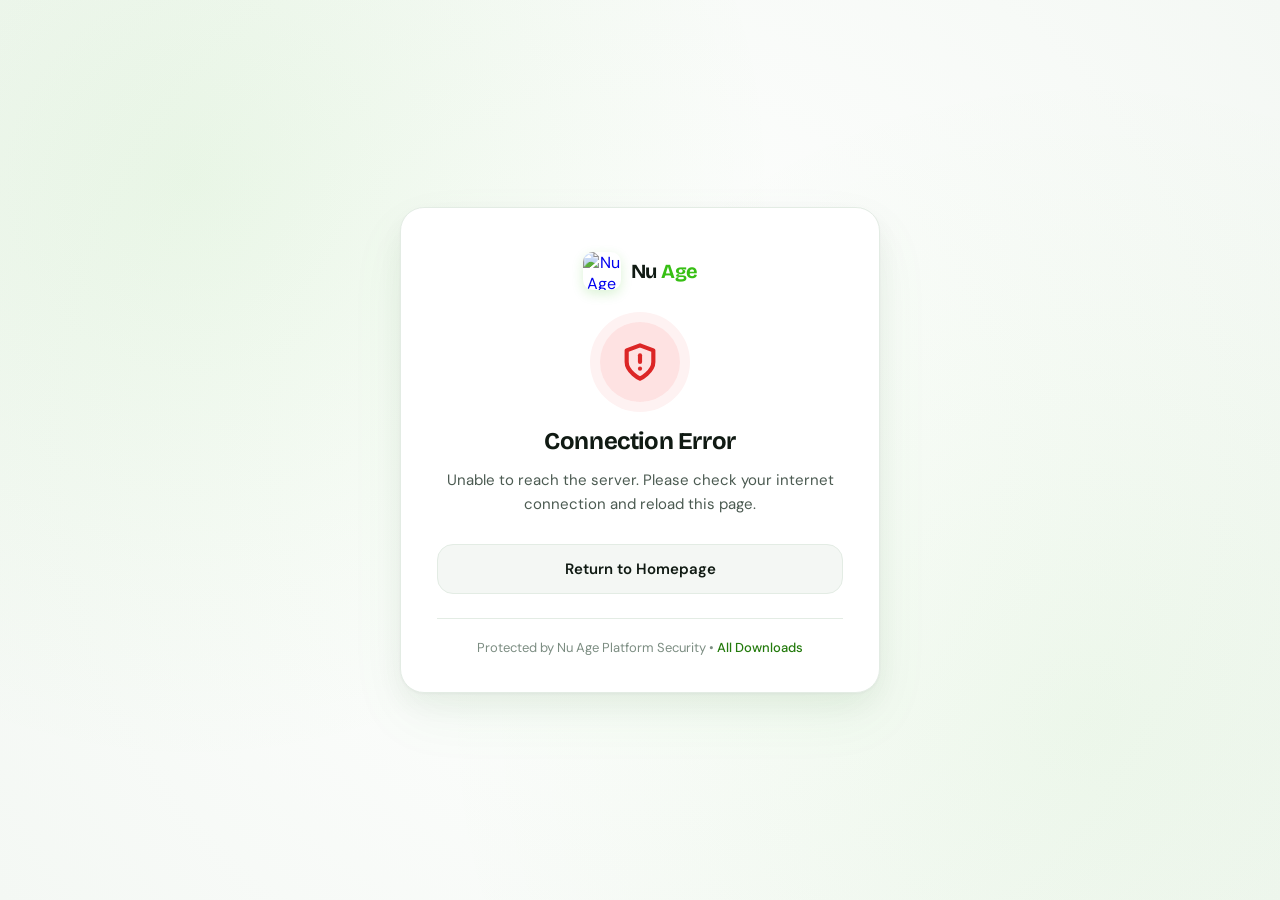
==== accept-invite/index.html @ 4c00294f "support query token and physical accept-invite directory index" ====
<!DOCTYPE html>
<html lang="en">

<head>
  <meta charset="UTF-8" />
  <meta name="viewport" content="width=device-width, initial-scale=1.0" />
  <title>Accept Invitation — Nu Age</title>
  <meta name="description" content="Accept your organization invitation to join Nu Age AI Learning Platform." />
  <link rel="icon" href="https://nu-age-cdn.b-cdn.net/logos/Nu%20logo%20only.jpeg" />
  <link rel="apple-touch-icon" href="https://nu-age-cdn.b-cdn.net/logos/Nu%20logo%20only.jpeg" />

  <!-- Google Fonts -->
  <link rel="preconnect" href="https://fonts.googleapis.com" />
  <link rel="preconnect" href="https://fonts.gstatic.com" crossorigin />
  <link
    href="https://fonts.googleapis.com/css2?family=Bricolage+Grotesque:opsz,wght@12..96,500;12..96,600;12..96,700;12..96,800&family=DM+Sans:ital,opsz,wght@0,9..40,400;0,9..40,500;0,9..40,600;0,9..40,700&display=swap"
    rel="stylesheet" />

  <style>
    *,
    *::before,
    *::after {
      box-sizing: border-box;
      margin: 0;
      padding: 0;
    }

    :root {
      --green: #37BF14;
      --green-glow: rgba(55, 191, 20, 0.25);
      --green-dark: #237A0C;
      --green-100: #E8F8E1;
      --green-50: #F4FBF1;
      --amber: #D97706;
      --amber-100: #FEF3C7;
      --red: #DC2626;
      --red-100: #FEE2E2;
      --ink: #101A13;
      --ink-soft: #4B5A51;
      --ink-muted: #7C8D82;
      --line: #E3ECE4;
      --surface: #FFFFFF;
      --radius: 16px;
      --radius-lg: 24px;
    }

    body {
      font-family: 'DM Sans', -apple-system, BlinkMacSystemFont, sans-serif;
      background-color: #F6FAF6;
      color: var(--ink);
      min-height: 100vh;
      display: flex;
      flex-direction: column;
      align-items: center;
      justify-content: center;
      padding: 24px 16px;
      position: relative;
      overflow-x: hidden;
    }

    /* Ambient Background Glow */
    .bg-mesh {
      position: fixed;
      top: 0;
      left: 0;
      right: 0;
      bottom: 0;
      background:
        radial-gradient(circle at 15% 20%, rgba(55, 191, 20, 0.08) 0%, transparent 45%),
        radial-gradient(circle at 85% 80%, rgba(55, 191, 20, 0.06) 0%, transparent 50%),
        radial-gradient(circle at 50% 50%, #ffffff 0%, #F4F8F4 100%);
      z-index: -1;
    }

    /* Main Container */
    .invite-card {
      width: 100%;
      max-width: 480px;
      background: var(--surface);
      border: 1px solid var(--line);
      border-radius: var(--radius-lg);
      padding: 44px 36px 36px;
      box-shadow:
        0 1px 3px rgba(16, 26, 19, 0.04),
        0 12px 32px rgba(16, 26, 19, 0.06),
        0 24px 60px rgba(55, 191, 20, 0.05);
      text-align: center;
      position: relative;
      animation: cardFadeIn 0.5s cubic-bezier(0.16, 1, 0.3, 1) forwards;
    }

    @keyframes cardFadeIn {
      from {
        opacity: 0;
        transform: translateY(18px) scale(0.98);
      }

      to {
        opacity: 1;
        transform: translateY(0) scale(1);
      }
    }

    /* Brand Header */
    .brand-bar {
      display: flex;
      align-items: center;
      justify-content: center;
      gap: 10px;
      margin-bottom: 32px;
      text-decoration: none;
    }

    .brand-logo {
      width: 38px;
      height: 38px;
      border-radius: 10px;
      object-fit: cover;
      box-shadow: 0 4px 12px rgba(55, 191, 20, 0.18);
    }

    .brand-name {
      font-family: 'Bricolage Grotesque', sans-serif;
      font-size: 20px;
      font-weight: 700;
      color: var(--ink);
      letter-spacing: -0.5px;
    }

    .brand-name span {
      color: var(--green);
    }

    /* State Icon Styles */
    .status-icon-wrap {
      width: 80px;
      height: 80px;
      margin: 0 auto 24px;
      border-radius: 50%;
      display: flex;
      align-items: center;
      justify-content: center;
      position: relative;
    }

    /* Spinner for Loading */
    .spinner-ring {
      width: 54px;
      height: 54px;
      border: 4px solid var(--green-100);
      border-top-color: var(--green);
      border-radius: 50%;
      animation: spin 0.9s cubic-bezier(0.55, 0.15, 0.45, 0.85) infinite;
    }

    @keyframes spin {
      to {
        transform: rotate(360deg);
      }
    }

    /* Success Icon */
    .icon-success {
      background: var(--green-100);
      color: var(--green-dark);
      box-shadow: 0 0 0 10px var(--green-50), 0 8px 24px var(--green-glow);
      animation: popIn 0.45s cubic-bezier(0.175, 0.885, 0.32, 1.275) forwards;
    }

    /* Warning / Signup Icon */
    .icon-warning {
      background: var(--amber-100);
      color: var(--amber);
      box-shadow: 0 0 0 10px #FFFBEB;
      animation: popIn 0.45s cubic-bezier(0.175, 0.885, 0.32, 1.275) forwards;
    }

    /* Error Icon */
    .icon-error {
      background: var(--red-100);
      color: var(--red);
      box-shadow: 0 0 0 10px #FEF2F2;
      animation: popIn 0.45s cubic-bezier(0.175, 0.885, 0.32, 1.275) forwards;
    }

    @keyframes popIn {
      0% {
        transform: scale(0.6);
        opacity: 0;
      }

      100% {
        transform: scale(1);
        opacity: 1;
      }
    }

    /* Typography */
    .status-title {
      font-family: 'Bricolage Grotesque', sans-serif;
      font-size: 24px;
      font-weight: 700;
      line-height: 1.25;
      color: var(--ink);
      margin-bottom: 12px;
      letter-spacing: -0.4px;
    }

    .status-desc {
      font-size: 15px;
      line-height: 1.6;
      color: var(--ink-soft);
      margin-bottom: 28px;
    }

    .status-desc strong {
      color: var(--ink);
      font-weight: 600;
    }

    /* Pill Badges */
    .org-pill {
      display: inline-flex;
      align-items: center;
      gap: 6px;
      background: var(--green-50);
      border: 1px solid rgba(55, 191, 20, 0.2);
      color: var(--green-dark);
      padding: 6px 14px;
      border-radius: 999px;
      font-size: 13px;
      font-weight: 600;
      margin-bottom: 20px;
    }

    /* Actions & Buttons */
    .action-group {
      display: flex;
      flex-direction: column;
      gap: 12px;
    }

    .btn {
      display: inline-flex;
      align-items: center;
      justify-content: center;
      gap: 10px;
      width: 100%;
      padding: 14px 20px;
      border-radius: var(--radius);
      font-family: 'DM Sans', sans-serif;
      font-size: 15px;
      font-weight: 600;
      text-decoration: none;
      transition: all 0.2s ease;
      cursor: pointer;
      border: none;
    }

    .btn-primary {
      background: var(--green);
      color: #ffffff;
      box-shadow: 0 4px 14px var(--green-glow);
    }

    .btn-primary:hover {
      background: var(--green-dark);
      transform: translateY(-1px);
      box-shadow: 0 6px 20px rgba(35, 122, 12, 0.3);
    }

    .btn-secondary {
      background: #F4F7F4;
      color: var(--ink);
      border: 1px solid var(--line);
    }

    .btn-secondary:hover {
      background: #EAEFEA;
      color: var(--ink);
      transform: translateY(-1px);
    }

    .btn svg {
      flex-shrink: 0;
    }

    /* Footer Links */
    .card-footer {
      margin-top: 24px;
      padding-top: 20px;
      border-top: 1px solid var(--line);
      font-size: 13px;
      color: var(--ink-muted);
    }

    .card-footer a {
      color: var(--green-dark);
      text-decoration: none;
      font-weight: 500;
    }

    .card-footer a:hover {
      text-decoration: underline;
    }

    /* Hidden Utility */
    .hidden {
      display: none !important;
    }
  </style>
</head>

<body>

  <div class="bg-mesh"></div>

  <main class="invite-card">
    <!-- Brand -->
    <a href="https://nu-age.name.ng" class="brand-bar" title="Nu Age Homepage">
      <img src="https://nu-age-cdn.b-cdn.net/logos/Nu%20logo%20only.jpeg" alt="Nu Age Logo" class="brand-logo" />
      <span class="brand-name">Nu <span>Age</span></span>
    </a>

    <!-- Stage 1: Loading -->
    <div id="stateLoading">
      <div class="status-icon-wrap">
        <div class="spinner-ring"></div>
      </div>
      <h1 class="status-title">Verifying Invitation</h1>
      <p class="status-desc">Connecting to Nu Age security services to process your organization access token...</p>
    </div>

    <!-- Stage 2: Success / Already Member -->
    <div id="stateSuccess" class="hidden">
      <div class="status-icon-wrap icon-success">
        <svg width="40" height="40" viewBox="0 0 24 24" fill="none" stroke="currentColor" stroke-width="2.5"
          stroke-linecap="round" stroke-linejoin="round">
          <polyline points="20 6 9 17 4 12"></polyline>
        </svg>
      </div>
      <div id="successOrgBadge" class="org-pill hidden">
        <svg width="14" height="14" viewBox="0 0 24 24" fill="none" stroke="currentColor" stroke-width="2.5">
          <path d="M17 21v-2a4 4 0 0 0-4-4H5a4 4 0 0 0-4 4v2"></path>
          <circle cx="9" cy="7" r="4"></circle>
          <path d="M23 21v-2a4 4 0 0 0-3-3.87"></path>
          <path d="M16 3.13a4 4 0 0 1 0 7.75"></path>
        </svg>
        <span id="successOrgName">Organization</span>
      </div>
      <h1 class="status-title" id="successTitle">You're All Set!</h1>
      <p class="status-desc" id="successDesc">Your account has been connected to the organization. Download or launch
        the Nu Age app on your device to start learning.</p>

      <div class="action-group">
        <a href="https://nu-age-cdn.b-cdn.net/app%20links%204/Nu%20Age.apk?download" class="btn btn-primary"
          id="btnAndroidDl">
          <svg width="18" height="18" viewBox="0 0 24 24" fill="currentColor">
            <path
              d="M17.523 15.3414c-.5511 0-.9993-.4486-.9993-.9997s.4482-.9993.9993-.9993c.551 0 .9993.4482.9993.9993.0001.5511-.4482.9997-.9993.9997m-11.046 0c-.5511 0-.9993-.4486-.9993-.9997s.4482-.9993.9993-.9993c.5511 0 .9993.4482.9993.9993 0 .5511-.4482.9997-.9993.9997m11.4045-6.02l1.9973-3.4592a.416.416 0 00-.1521-.5676.416.416 0 00-.5676.1521l-2.0223 3.503C15.5902 8.4128 13.8533 8.082 12 8.082s-3.5902.3308-5.1368.8677L4.8409 5.4467a.4161.4161 0 00-.5677-.1521.4157.4157 0 00-.1521.5676l1.9973 3.4592C2.6889 11.1867.3432 14.6589 0 18.761h24c-.3432-4.1021-2.6889-7.5743-6.1185-9.4396" />
          </svg>
          <span>Download for Android (APK)</span>
        </a>

        <a href="https://nu-age-cdn.b-cdn.net/app%20links%202/NuAgeSetup.exe?download" class="btn btn-secondary"
          id="btnWindowsDl">
          <svg width="18" height="18" viewBox="0 0 24 24" fill="currentColor">
            <path
              d="M0 3.449L9.75 2.1v9.451H0m10.949-9.602L24 0v11.4H10.949M0 12.6h9.75v9.451L0 20.699M10.949 12.6H24V24l-12.9-1.801" />
          </svg>
          <span>Download for Windows</span>
        </a>
      </div>
    </div>

    <!-- Stage 3: Needs Signup -->
    <div id="stateNeedsSignup" class="hidden">
      <div class="status-icon-wrap icon-warning">
        <svg width="40" height="40" viewBox="0 0 24 24" fill="none" stroke="currentColor" stroke-width="2.5"
          stroke-linecap="round" stroke-linejoin="round">
          <path d="M16 21v-2a4 4 0 0 0-4-4H5a4 4 0 0 0-4 4v2"></path>
          <circle cx="8.5" cy="7" r="4"></circle>
          <line x1="20" y1="8" x2="20" y2="14"></line>
          <line x1="23" y1="11" x2="17" y2="11"></line>
        </svg>
      </div>
      <div id="signupOrgBadge" class="org-pill hidden">
        <span id="signupOrgName">Organization</span>
      </div>
      <h1 class="status-title">Account Required</h1>
      <p class="status-desc" id="signupDesc">You've been invited! Download the Nu Age app and create your account using
        your invited email address to join automatically.</p>

      <div class="action-group">
        <a href="https://nu-age-cdn.b-cdn.net/app%20links%204/Nu%20Age.apk?download" class="btn btn-primary">
          <svg width="18" height="18" viewBox="0 0 24 24" fill="currentColor">
            <path
              d="M17.523 15.3414c-.5511 0-.9993-.4486-.9993-.9997s.4482-.9993.9993-.9993c.551 0 .9993.4482.9993.9993.0001.5511-.4482.9997-.9993.9997m-11.046 0c-.5511 0-.9993-.4486-.9993-.9997s.4482-.9993.9993-.9993c.5511 0 .9993.4482.9993.9993 0 .5511-.4482.9997-.9993.9997m11.4045-6.02l1.9973-3.4592a.416.416 0 00-.1521-.5676.416.416 0 00-.5676.1521l-2.0223 3.503C15.5902 8.4128 13.8533 8.082 12 8.082s-3.5902.3308-5.1368.8677L4.8409 5.4467a.4161.4161 0 00-.5677-.1521.4157.4157 0 00-.1521.5676l1.9973 3.4592C2.6889 11.1867.3432 14.6589 0 18.761h24c-.3432-4.1021-2.6889-7.5743-6.1185-9.4396" />
          </svg>
          <span>Download Android App</span>
        </a>

        <a href="https://nu-age-cdn.b-cdn.net/app%20links%202/NuAgeSetup.exe?download" class="btn btn-secondary">
          <svg width="18" height="18" viewBox="0 0 24 24" fill="currentColor">
            <path
              d="M0 3.449L9.75 2.1v9.451H0m10.949-9.602L24 0v11.4H10.949M0 12.6h9.75v9.451L0 20.699M10.949 12.6H24V24l-12.9-1.801" />
          </svg>
          <span>Download for Windows</span>
        </a>
      </div>
    </div>

    <!-- Stage 4: Error / Expired -->
    <div id="stateError" class="hidden">
      <div class="status-icon-wrap icon-error">
        <svg width="40" height="40" viewBox="0 0 24 24" fill="none" stroke="currentColor" stroke-width="2.5"
          stroke-linecap="round" stroke-linejoin="round">
          <path d="M12 22s8-4 8-10V5l-8-3-8 3v7c0 6 8 10 8 10z"></path>
          <line x1="12" y1="8" x2="12" y2="12"></line>
          <line x1="12" y1="16" x2="12.01" y2="16"></line>
        </svg>
      </div>
      <h1 class="status-title" id="errorTitle">Invitation Invalid</h1>
      <p class="status-desc" id="errorDesc">The security token in this link is broken, expired, or has already been
        used. Please ask your administrator to send a new invitation.</p>

      <div class="action-group">
        <a href="https://nu-age.name.ng" class="btn btn-secondary">
          <span>Return to Homepage</span>
        </a>
      </div>
    </div>

    <div class="card-footer">
      <span>Protected by Nu Age Platform Security &bull; <a href="https://nu-age.name.ng/#download">All
          Downloads</a></span>
    </div>
  </main>

  <script>
    (function () {
      const API_URL = "https://api.nu-age.name.ng/organisations/process-invite";
      let isProcessing = false;

      // Extract token from Query (?token=... or ?invite_token=...) FIRST, then Path (/accept-invite/<token>)
      function extractToken() {
        const params = new URLSearchParams(window.location.search);
        const queryToken = (params.get('token') || params.get('invite_token') || '').trim();
        if (queryToken) {
          return queryToken;
        }

        const pathSegments = window.location.pathname.split('/').filter(Boolean);
        if (pathSegments.length > 0) {
          const last = pathSegments[pathSegments.length - 1];
          if (last !== 'accept-invite' && last !== 'accept-invite.html') {
            return last.trim();
          }
        }
        return '';
      }

      function showState(stateId) {
        ['stateLoading', 'stateSuccess', 'stateNeedsSignup', 'stateError'].forEach(id => {
          const el = document.getElementById(id);
          if (el) el.classList.toggle('hidden', id !== stateId);
        });
      }

      async function processInvitation() {
        if (isProcessing) return;
        isProcessing = true;

        const token = extractToken();

        if (!token) {
          showState('stateError');
          document.getElementById('errorTitle').textContent = "No Token Found";
          document.getElementById('errorDesc').textContent = "This invite link is missing a valid token parameter. Please tap the link directly from your email.";
          return;
        }

        try {
          const response = await fetch(API_URL, {
            method: "POST",
            headers: {
              "Content-Type": "application/json"
            },
            body: JSON.stringify({ token: token })
          });

          const data = await response.json().catch(() => ({}));

          if (response.ok) {
            const status = data.status;
            const orgName = data.org_name || "the organisation";

            if (status === "success" || status === "already_member") {
              showState('stateSuccess');

              if (data.org_name) {
                const badge = document.getElementById('successOrgBadge');
                document.getElementById('successOrgName').textContent = data.org_name;
                badge.classList.remove('hidden');
              }

              if (status === "already_member") {
                document.getElementById('successTitle').textContent = "You're Already a Member!";
                document.getElementById('successDesc').innerHTML = `Your account is already a member of <strong>${orgName}</strong>. Open the app to continue your courses.`;
              } else {
                document.getElementById('successTitle').textContent = `Welcome to ${orgName}!`;
                document.getElementById('successDesc').innerHTML = `Your account was successfully linked to <strong>${orgName}</strong>. Open or download the Nu Age app to get started.`;
              }

            } else if (status === "needs_signup") {
              showState('stateNeedsSignup');

              if (data.org_name) {
                const badge = document.getElementById('signupOrgBadge');
                document.getElementById('signupOrgName').textContent = data.org_name;
                badge.classList.remove('hidden');
              }

              const emailText = data.email ? ` with <strong>${data.email}</strong>` : "";
              document.getElementById('signupDesc').innerHTML = `You've been invited to join <strong>${orgName}</strong>! Download the app below and create an account${emailText} to join automatically.`;

            } else {
              showState('stateError');
              document.getElementById('errorTitle').textContent = "Invitation Inactive";
              document.getElementById('errorDesc').textContent = data.message || "This invitation could not be processed.";
            }

          } else {
            // Error response from backend (e.g. 400 Expired / 404 Not Found)
            showState('stateError');
            const errorMsg = data.detail || (data.message || "The invitation token is invalid or has expired.");
            document.getElementById('errorTitle').textContent = "Invitation Notice";
            document.getElementById('errorDesc').textContent = errorMsg;
          }

        } catch (err) {
          showState('stateError');
          document.getElementById('errorTitle').textContent = "Connection Error";
          document.getElementById('errorDesc').textContent = "Unable to reach the server. Please check your internet connection and reload this page.";
        }
      }

      // Execute on page load
      if (document.readyState === 'loading') {
        document.addEventListener('DOMContentLoaded', processInvitation);
      } else {
        processInvitation();
      }
    })();
  </script>
</body>

</html>
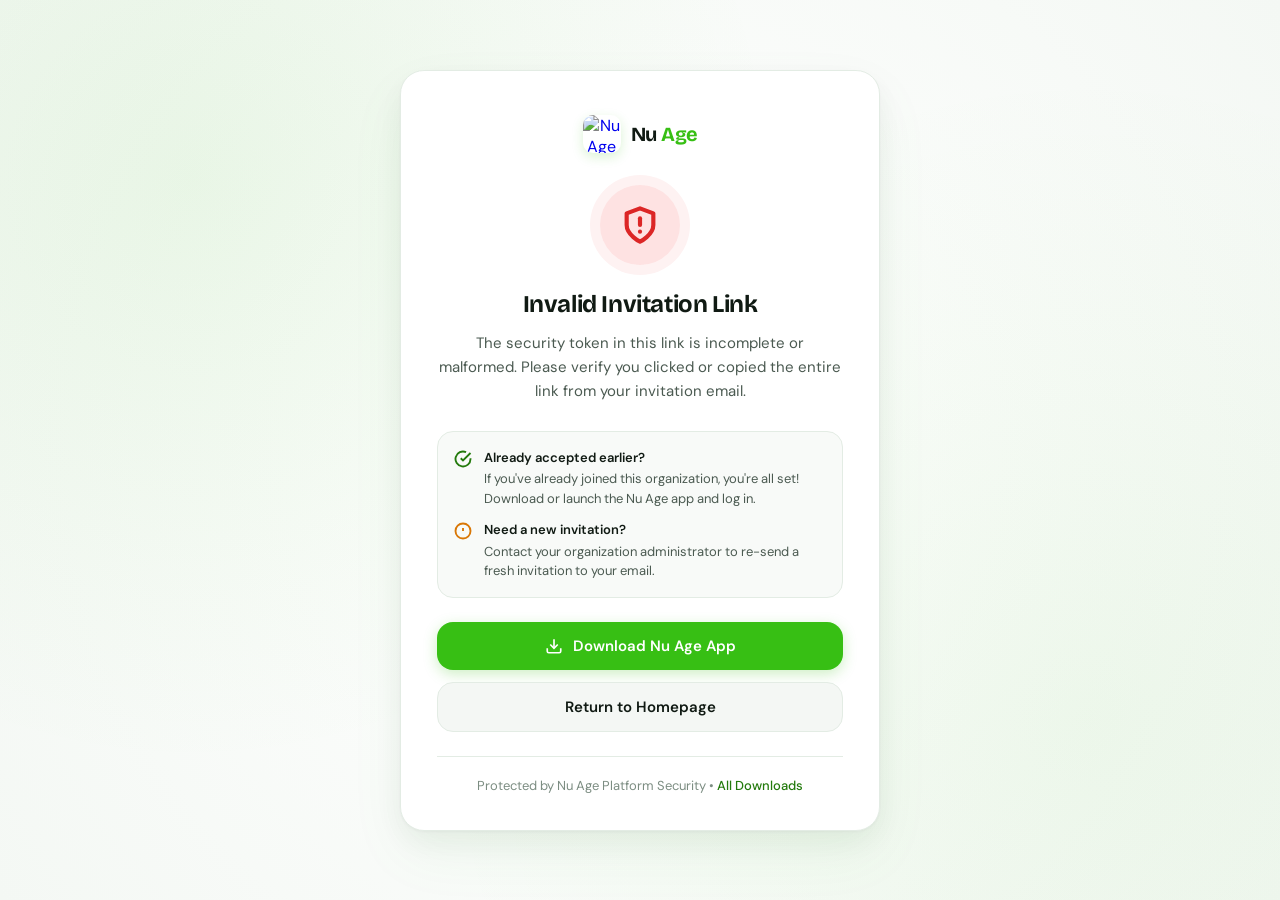
==== commit d81c362c: "fix: eliminate object Object, add contextual error messaging, tips, and uuid validation" ====
--- a/accept-invite/index.html
+++ b/accept-invite/index.html
@@ -304,6 +304,43 @@
       text-decoration: underline;
     }
 
+    /* Help / Guidance Box */
+    .help-box {
+      background: #F8FAF8;
+      border: 1px solid var(--line);
+      border-radius: var(--radius);
+      padding: 16px;
+      margin-bottom: 24px;
+      text-align: left;
+      display: flex;
+      flex-direction: column;
+      gap: 12px;
+    }
+
+    .help-item {
+      display: flex;
+      align-items: flex-start;
+      gap: 12px;
+    }
+
+    .help-icon {
+      flex-shrink: 0;
+      margin-top: 2px;
+    }
+
+    .help-text {
+      font-size: 13px;
+      line-height: 1.5;
+      color: var(--ink-soft);
+    }
+
+    .help-text strong {
+      display: block;
+      color: var(--ink);
+      font-weight: 600;
+      margin-bottom: 2px;
+    }
+
     /* Hidden Utility */
     .hidden {
       display: none !important;
@@ -420,11 +457,46 @@
           <line x1="12" y1="16" x2="12.01" y2="16"></line>
         </svg>
       </div>
-      <h1 class="status-title" id="errorTitle">Invitation Invalid</h1>
-      <p class="status-desc" id="errorDesc">The security token in this link is broken, expired, or has already been
-        used. Please ask your administrator to send a new invitation.</p>
+      <h1 class="status-title" id="errorTitle">Invitation Notice</h1>
+      <p class="status-desc" id="errorDesc">The security token in this link is broken, expired, or has already been used.</p>
+
+      <div class="help-box">
+        <div class="help-item">
+          <div class="help-icon">
+            <svg width="18" height="18" viewBox="0 0 24 24" fill="none" stroke="#237A0C" stroke-width="2.5">
+              <path d="M22 11.08V12a10 10 0 1 1-5.93-9.14"></path>
+              <polyline points="22 4 12 14.01 9 11.01"></polyline>
+            </svg>
+          </div>
+          <div class="help-text">
+            <strong>Already accepted earlier?</strong>
+            <span>If you've already joined this organization, you're all set! Download or launch the Nu Age app and log in.</span>
+          </div>
+        </div>
+        <div class="help-item">
+          <div class="help-icon">
+            <svg width="18" height="18" viewBox="0 0 24 24" fill="none" stroke="#D97706" stroke-width="2.5">
+              <circle cx="12" cy="12" r="10"></circle>
+              <line x1="12" y1="8" x2="12" y2="12"></line>
+              <line x1="12" y1="16" x2="12.01" y2="16"></line>
+            </svg>
+          </div>
+          <div class="help-text">
+            <strong>Need a new invitation?</strong>
+            <span>Contact your organization administrator to re-send a fresh invitation to your email.</span>
+          </div>
+        </div>
+      </div>
 
       <div class="action-group">
+        <a href="https://nu-age.name.ng/#download" class="btn btn-primary">
+          <svg width="18" height="18" viewBox="0 0 24 24" fill="none" stroke="currentColor" stroke-width="2.2">
+            <path d="M21 15v4a2 2 0 0 1-2 2H5a2 2 0 0 1-2-2v-4"></path>
+            <polyline points="7 10 12 15 17 10"></polyline>
+            <line x1="12" y1="15" x2="12" y2="3"></line>
+          </svg>
+          <span>Download Nu Age App</span>
+        </a>
         <a href="https://nu-age.name.ng" class="btn btn-secondary">
           <span>Return to Homepage</span>
         </a>
@@ -480,6 +552,15 @@
           return;
         }
 
+        // Validate UUID structure (8-4-4-4-12 hex format)
+        const uuidRegex = /^[0-9a-f]{8}-[0-9a-f]{4}-[0-9a-f]{4}-[0-9a-f]{4}-[0-9a-f]{12}$/i;
+        if (!uuidRegex.test(token)) {
+          showState('stateError');
+          document.getElementById('errorTitle').textContent = "Invalid Invitation Link";
+          document.getElementById('errorDesc').textContent = "The security token in this link is incomplete or malformed. Please verify you clicked or copied the entire link from your invitation email.";
+          return;
+        }
+
         try {
           const response = await fetch(API_URL, {
             method: "POST",
@@ -531,10 +612,32 @@
             }
 
           } else {
-            // Error response from backend (e.g. 400 Expired / 404 Not Found)
+            // Robust error message extraction (handles strings, Pydantic 422 lists, and objects)
             showState('stateError');
-            const errorMsg = data.detail || (data.message || "The invitation token is invalid or has expired.");
-            document.getElementById('errorTitle').textContent = "Invitation Notice";
+            let errorTitle = "Invitation Notice";
+            let errorMsg = "The invitation token is invalid or has expired.";
+
+            if (typeof data.detail === 'string') {
+              errorMsg = data.detail;
+              if (errorMsg.toLowerCase().includes("expired")) {
+                errorTitle = "Invitation Expired";
+              } else if (errorMsg.toLowerCase().includes("invalid") || errorMsg.toLowerCase().includes("not found")) {
+                errorTitle = "Invitation Not Found";
+              }
+            } else if (Array.isArray(data.detail) && data.detail.length > 0) {
+              errorTitle = "Invalid Invitation Link";
+              errorMsg = "The security token in this link is incomplete or malformed. Please check the link from your email.";
+            } else if (data.message && typeof data.message === 'string') {
+              errorMsg = data.message;
+            } else if (response.status === 404) {
+              errorTitle = "Invitation Not Found";
+              errorMsg = "This invitation was not found. It may have been revoked by your administrator.";
+            } else if (response.status === 400) {
+              errorTitle = "Invitation Expired";
+              errorMsg = "This invitation has already been used or has expired.";
+            }
+
+            document.getElementById('errorTitle').textContent = errorTitle;
             document.getElementById('errorDesc').textContent = errorMsg;
           }
 
@@ -555,4 +658,4 @@
   </script>
 </body>
 
-</html>
+</html>
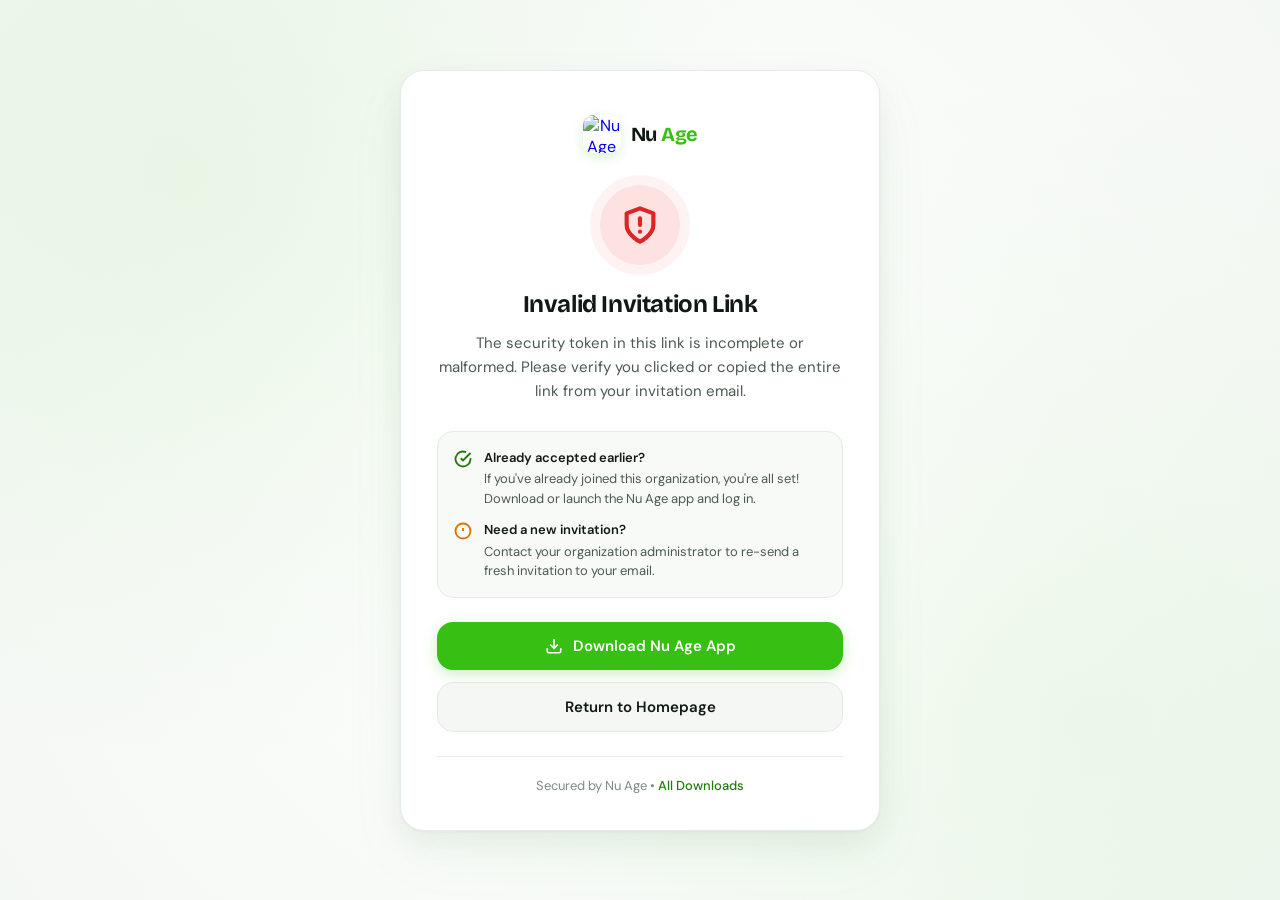
==== commit a2f8d783: "Simplify site copy: remove jargon and wordiness across all pages" ====
--- a/accept-invite/index.html
+++ b/accept-invite/index.html
@@ -6,8 +6,8 @@
   <meta name="viewport" content="width=device-width, initial-scale=1.0" />
   <title>Accept Invitation — Nu Age</title>
   <meta name="description" content="Accept your organization invitation to join Nu Age AI Learning Platform." />
-  <link rel="icon" href="https://nu-age-cdn.b-cdn.net/logos/Nu%20logo%20only.jpeg" />
-  <link rel="apple-touch-icon" href="https://nu-age-cdn.b-cdn.net/logos/Nu%20logo%20only.jpeg" />
+  <link rel="icon" href="https://nu-age-cdn.b-cdn.net/logos/icon.png" />
+  <link rel="apple-touch-icon" href="https://nu-age-cdn.b-cdn.net/logos/icon.png" />
 
   <!-- Google Fonts -->
   <link rel="preconnect" href="https://fonts.googleapis.com" />
@@ -355,7 +355,7 @@
   <main class="invite-card">
     <!-- Brand -->
     <a href="https://nu-age.name.ng" class="brand-bar" title="Nu Age Homepage">
-      <img src="https://nu-age-cdn.b-cdn.net/logos/Nu%20logo%20only.jpeg" alt="Nu Age Logo" class="brand-logo" />
+      <img src="https://nu-age-cdn.b-cdn.net/logos/icon.png" alt="Nu Age Logo" class="brand-logo" />
       <span class="brand-name">Nu <span>Age</span></span>
     </a>
 
@@ -365,7 +365,7 @@
         <div class="spinner-ring"></div>
       </div>
       <h1 class="status-title">Verifying Invitation</h1>
-      <p class="status-desc">Connecting to Nu Age security services to process your organization access token...</p>
+      <p class="status-desc">Checking your invitation link...</p>
     </div>
 
     <!-- Stage 2: Success / Already Member -->
@@ -390,7 +390,7 @@
         the Nu Age app on your device to start learning.</p>
 
       <div class="action-group">
-        <a href="https://nu-age-cdn.b-cdn.net/app%20links%204/Nu%20Age.apk?download" class="btn btn-primary"
+        <a href="https://nu-age-cdn.b-cdn.net/app%20links%204/Nu%20Age.apk" download class="btn btn-primary"
           id="btnAndroidDl">
           <svg width="18" height="18" viewBox="0 0 24 24" fill="currentColor">
             <path
@@ -399,7 +399,7 @@
           <span>Download for Android (APK)</span>
         </a>
 
-        <a href="https://nu-age-cdn.b-cdn.net/app%20links%202/NuAgeSetup.exe?download" class="btn btn-secondary"
+        <a href="https://nu-age-cdn.b-cdn.net/app%20links%204/NuAgeSetup.exe" class="btn btn-secondary"
           id="btnWindowsDl">
           <svg width="18" height="18" viewBox="0 0 24 24" fill="currentColor">
             <path
@@ -429,7 +429,7 @@
         your invited email address to join automatically.</p>
 
       <div class="action-group">
-        <a href="https://nu-age-cdn.b-cdn.net/app%20links%204/Nu%20Age.apk?download" class="btn btn-primary">
+        <a href="https://nu-age-cdn.b-cdn.net/app%20links%204/Nu%20Age.apk" download class="btn btn-primary">
           <svg width="18" height="18" viewBox="0 0 24 24" fill="currentColor">
             <path
               d="M17.523 15.3414c-.5511 0-.9993-.4486-.9993-.9997s.4482-.9993.9993-.9993c.551 0 .9993.4482.9993.9993.0001.5511-.4482.9997-.9993.9997m-11.046 0c-.5511 0-.9993-.4486-.9993-.9997s.4482-.9993.9993-.9993c.5511 0 .9993.4482.9993.9993 0 .5511-.4482.9997-.9993.9997m11.4045-6.02l1.9973-3.4592a.416.416 0 00-.1521-.5676.416.416 0 00-.5676.1521l-2.0223 3.503C15.5902 8.4128 13.8533 8.082 12 8.082s-3.5902.3308-5.1368.8677L4.8409 5.4467a.4161.4161 0 00-.5677-.1521.4157.4157 0 00-.1521.5676l1.9973 3.4592C2.6889 11.1867.3432 14.6589 0 18.761h24c-.3432-4.1021-2.6889-7.5743-6.1185-9.4396" />
@@ -437,7 +437,7 @@
           <span>Download Android App</span>
         </a>
 
-        <a href="https://nu-age-cdn.b-cdn.net/app%20links%202/NuAgeSetup.exe?download" class="btn btn-secondary">
+        <a href="https://nu-age-cdn.b-cdn.net/app%20links%204/NuAgeSetup.exe" class="btn btn-secondary">
           <svg width="18" height="18" viewBox="0 0 24 24" fill="currentColor">
             <path
               d="M0 3.449L9.75 2.1v9.451H0m10.949-9.602L24 0v11.4H10.949M0 12.6h9.75v9.451L0 20.699M10.949 12.6H24V24l-12.9-1.801" />
@@ -458,7 +458,7 @@
         </svg>
       </div>
       <h1 class="status-title" id="errorTitle">Invitation Notice</h1>
-      <p class="status-desc" id="errorDesc">The security token in this link is broken, expired, or has already been used.</p>
+      <p class="status-desc" id="errorDesc">This link is broken, expired, or has already been used.</p>
 
       <div class="help-box">
         <div class="help-item">
@@ -504,7 +504,7 @@
     </div>
 
     <div class="card-footer">
-      <span>Protected by Nu Age Platform Security &bull; <a href="https://nu-age.name.ng/#download">All
+      <span>Secured by Nu Age &bull; <a href="https://nu-age.name.ng/#download">All
           Downloads</a></span>
     </div>
   </main>
@@ -539,6 +539,21 @@
         });
       }
 
+      // Safely renders text with <strong> segments: parts = ["plain", {b: "bold"}, ...]
+      function setRich(id, parts) {
+        const el = document.getElementById(id);
+        el.textContent = '';
+        parts.forEach(p => {
+          if (typeof p === 'string') {
+            el.appendChild(document.createTextNode(p));
+          } else {
+            const s = document.createElement('strong');
+            s.textContent = p.b;
+            el.appendChild(s);
+          }
+        });
+      }
+
       async function processInvitation() {
         if (isProcessing) return;
         isProcessing = true;
@@ -587,10 +602,11 @@
 
               if (status === "already_member") {
                 document.getElementById('successTitle').textContent = "You're Already a Member!";
-                document.getElementById('successDesc').innerHTML = `Your account is already a member of <strong>${orgName}</strong>. Open the app to continue your courses.`;
+                document.getElementById('successDesc').textContent = '';
+                setRich('successDesc', ['Your account is already a member of ', { b: orgName }, '. Open the app to continue your courses.']);
               } else {
                 document.getElementById('successTitle').textContent = `Welcome to ${orgName}!`;
-                document.getElementById('successDesc').innerHTML = `Your account was successfully linked to <strong>${orgName}</strong>. Open or download the Nu Age app to get started.`;
+                setRich('successDesc', ['Your account was successfully linked to ', { b: orgName }, '. Open or download the Nu Age app to get started.']);
               }
 
             } else if (status === "needs_signup") {
@@ -602,8 +618,8 @@
                 badge.classList.remove('hidden');
               }
 
-              const emailText = data.email ? ` with <strong>${data.email}</strong>` : "";
-              document.getElementById('signupDesc').innerHTML = `You've been invited to join <strong>${orgName}</strong>! Download the app below and create an account${emailText} to join automatically.`;
+              const emailParts = data.email ? [' with ', { b: data.email }] : [];
+              setRich('signupDesc', ["You've been invited to join ", { b: orgName }, '! Download the app below and create an account', ...emailParts, ' to join automatically.']);
 
             } else {
               showState('stateError');
